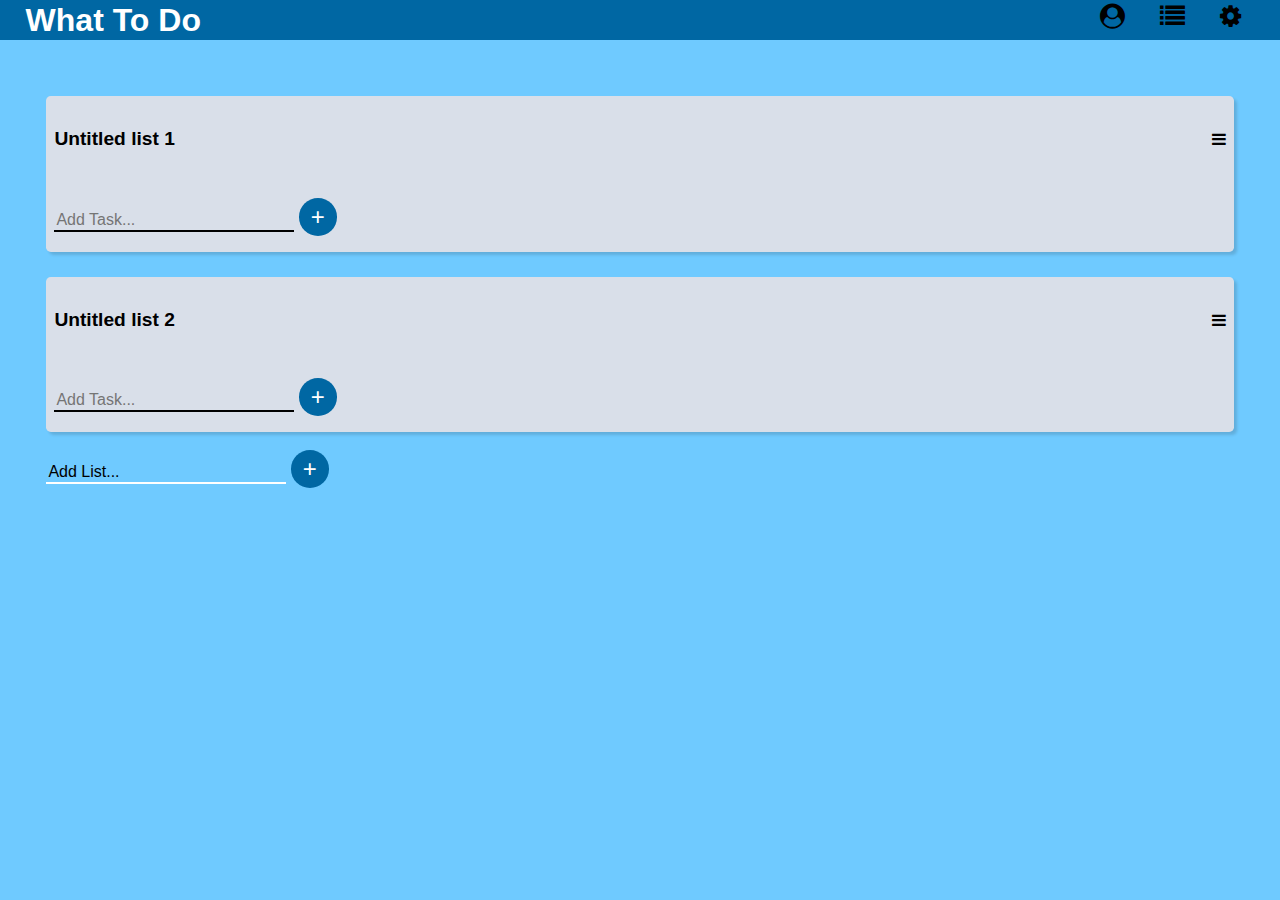
==== Whattodo/index.html @ 62a00636 "delete" ====
<!DOCTYPE html>
<html lang="en">
    <head>
        <meta charset="UTF-8">
        <meta http-equiv="X-UA-Compatible" content="IE=edge">
        <meta name="viewport" content="width=device-width, initial-scale=1.0">

        <link rel="apple-touch-icon" sizes="180x180" href="icons/apple-touch-icon.png">
        <link rel="icon" type="image/png" sizes="32x32" href="icons/favicon-32x32.png">
        <link rel="icon" type="image/png" sizes="16x16" href="icons/favicon-16x16.png">
        <link rel="manifest" href="icons/site.webmanifest">
        <link rel="mask-icon" href="icons/safari-pinned-tab.svg" color="#5bbad5">
        <link rel="shortcut icon" href="icons/favicon.ico">
        <meta name="apple-mobile-web-app-title" content="Kards">
        <meta name="application-name" content="Kards">
        <meta name="msapplication-TileColor" content="#2b5797">
        <meta name="msapplication-config" content="icons/browserconfig.xml">
        <meta name="theme-color" content="#ffffff">

        <link rel="stylesheet" href="css/main.css">
        <link rel="stylesheet" href="https://cdnjs.cloudflare.com/ajax/libs/font-awesome/4.7.0/css/font-awesome.min.css" integrity="sha512-SfTiTlX6kk+qitfevl/7LibUOeJWlt9rbyDn92a1DqWOw9vWG2MFoays0sgObmWazO5BQPiFucnnEAjpAB+/Sw==" crossorigin="anonymous" referrerpolicy="no-referrer" />
        <title>What To Do</title>
    </head>
    <body>
        <header>
            <div class="header-flex">
                <!-- <span id="sidebar-button" style="padding-left: 0.35rem" class="fa">&#9776;</span> -->
                <h1 id="title" class="text-align-center">What To Do</h1>
                <span style="font-size:25px;cursor:pointer;letter-spacing: 1ch;">
                    <i title="Delete this board." id="delete-button" class="fa fa-user-circle"></i>
                    <i title="Save all boards." id="save-button" class="fa fa-list"></i>
                    <i title="Settings" id="settings-button" class="fa fa-gear"></i>
                </span>
            </div>
        </header>
        

        <div id="sidebar" class="sidenav">
            <span id="sidebar-close">&times;</span>
            <p class="is-title">Lists</p>
            <ul id="boards-list">
                <!-- Boards will be listed here... -->
            </ul>

            <div class="flex-col">
                <input type="text" id="add-board-text" name="add-board" placeholder="Add List...">
                <button id="add-board-button">Add List</button>
            </div>
        </div>

        <div id="card-context-menu" class="context-menu">
            <!-- Right-click context menu on cards. -->
            <ul>
                <li id="card-context-menu-delete">Delete</li>
                <li id="card-context-menu-clear">Clear</li>
                <li id="card-context-menu-duplicate">Duplicate</li>
            </ul>
        </div>

        <div class="container" id="main-container">
            <div id="cards-container">
                <div id="e1" class="parent-card">
                    <span>
                        <h2 id="e1-h2" class="text-fix card-title">Untitled list 1</h2>
                        <i aria-hidden="true" class="fa fa-bars"></i>
                    </span>
                    <ul id="e1-ul"></ul>
                    <input id="e1-input" maxlength="256" type="text" name="add-todo-text" placeholder="Add Task...">
                    <button id="e1-button" class="plus-button">+</button>
                </div>
                <div id="e2" class="parent-card">
                    <span><h2 id="e2-h2" class="text-fix card-title">Untitled list 2</h2>
                        <i aria-hidden="true" class="fa fa-bars"></i>
                    </span>
                    <ul id="e2-ul"></ul>
                    <input id="e2-input" maxlength="256" type="text" name="add-todo-text" placeholder="Add Task...">
                    <button id="e2-button" class="plus-button">+</button>
                </div>
                <div id="add-card">
                    <input maxlength="128" type="text" id="add-card-text" name="add-card" placeholder="Add List..." autofocus="">
                    <button id="add-card-button" class="plus-button">+</button>
                </div>

            </div>
        </div>

        <div id="alert-container">
            <div id="alerts">
                <!-- alerts go here -->
            </div>
        </div>

        <div id="confirm-dialog" class="modal">
            <div class="dialog-content">
                <span id="confirm-dialog-close" class="confirm-dialog-close">&times;</span>
                <div id="confirm-dialog-text" class="confirm-dialog-text"></div>
                <div class="confirm-dialog-actions">
                    <button id="confirm-dialog-cancel" class="confirm-dialog-cancel"> Cancel </button>
                    <button id="confirm-dialog-confirm" class="confirm-dialog-confirm"> Confirm </button>
                </div>
            </div>
        </div>

        <!-- <script src="js/main.js"></script> -->
    </body>
</html>
---- Whattodo/css/main.css ----
:root {
    --primary-color-light: #aaddfb;
    --primary-color: #6fcaff;
    --primary-color-dark: hsl(202, 100%, 32%);
    --secondary-color: white;
}

::-webkit-scrollbar {
    width: 10px;
    height: 10px;
    background: var(--primary-color-dark);
    border-radius: 10px;
}

::-webkit-scrollbar-track {
    border-radius: 10px;
}

::-webkit-scrollbar-thumb {
    background: var(--primary-color-light);
    border-radius: 10px;
}

* {
    box-sizing: border-box;
}

html {
    height: 100%;
}

body {
    background-color: var(--primary-color);
    font-family: Roboto, -apple-system, BlinkMacSystemFont, 'Segoe UI', Roboto, Oxygen, Ubuntu, Cantarell, 'Open Sans', 'Helvetica Neue', sans-serif;
    height: 100%;
    margin: 0;
    overflow-y:auto; /* Hide vertical scrollbar */
}

.sidenav {
    height: 100%;
    width: 0;
    position: fixed;
    z-index: 1;
    top: 0;
    left: 0;
    background-color: #233138;
    overflow-x: hidden;
    transition: width 0.5s;
    padding-top: 4rem;
}

.sidenav p.is-title {
    font-size: 1.5rem;
    color: #818181;
    display: block;
    transition: 0.3s;
    text-align: center;
}

.sidenav p:hover {
    color: white;
}

.sidenav > ul {
    list-style: none;
    padding-left: 0;
}

.sidenav > ul > li {
    font-size: 1rem;
    color: black;
    background-color: #f3f3f3;
    padding: 0.5rem;
    margin-inline: 1em;
    margin-bottom: 1rem;
    border-radius: 0.5rem;
    box-shadow: 3px 3px var(--primary-color-light);
}

.sidenav > ul > li.is-active {
    box-shadow: 3px 3px yellow;
}

.sidenav > ul > li.is-active:hover {
    box-shadow: 3px 3px orange;
}

.sidenav > ul > li:hover {
    color: var(--primary-color-dark);
    cursor: pointer;
    box-shadow: 3px 3px var(--primary-color-dark);
}
  
.sidenav #sidebar-close {
    color: gray;
    cursor: pointer;
    position: absolute;
    top: 0;
    right: 25px;
    font-size: 2.25rem;
    margin-left: 50px;
}

.container {
    width: min(99%, 90.5rem);
    margin-inline: auto;
    overflow-x: auto;
    min-height: 85%;
}

#cards-container {
    flex-wrap:nowrap;
    flex-direction: row;
    align-items: flex-start;
    gap: 0.85rem;
    margin: 2.5rem 2.5rem 2.5rem 2.5rem;
}

.parent-card {
    flex-shrink: 0;
    padding: 1rem 0.5rem;
    background-color: #d9dfe9;
    border-radius: 0.3rem;
    width: 100%;
    box-shadow: 3px 3px 3px rgba(17, 17, 17, 0.150);
    margin-top: 25px;
}

.card-title {
    font-size: 1.2rem;
}

.item-title {
    font-size: 1rem;
}

.parent-card > ul {
    max-height: 20rem;
    overflow-y: auto;
    padding-left: 0;
    list-style: none;
}

.parent-card > span {
    display: flex;
    gap: 1rem;
    justify-content: space-between;
    align-items: center;
}

.parent-card > ul > li {
    display: flex;
    align-items: center;
    justify-content: space-between;
    gap: 1.5rem;
    background-color: #f3f3f3;
    padding: 0.5rem;
    margin-right: 0.5em;
    margin-bottom: 0.7rem;
    border-radius: 0.5rem;
    box-shadow: 0px 2px rgba(107, 107, 107, 0.63);
}

.parent-card > ul > li > span {
    letter-spacing: 0.7rem;
}

.fa {
    display: block;
    left: 50%;
}

.fa:hover, #sidebar-button:hover {
    cursor: pointer;
    color: var(--primary-color-light);
}

.parent-card > ul > li > p {
    margin: 0;
}

.text-align-center {
    text-align: center;
}

.text-fix {
	word-break: break-all;
    text-overflow: ellipsis;
    margin: 15.936px 0px;
}

.unselectable {
    user-select: none;
}

#title {
    background-color: var(--primary-color-dark);
    color: white;
    margin: 0;
    font-weight: 600;
}

input[type="text"] {
    border: none;
    border-bottom: 2px solid black;
    font-size: 1em;
    width: 15rem;
    background-color: transparent;
}

input[type="text"]:focus {
    border: none;
    border-bottom: 2px solid var(--primary-color);
    outline: none;
}

#add-card > input[type="text"]::placeholder {
    color: black;
}

#add-card > input[type="text"]:focus {
    border: none;
    border-bottom: 2px solid var(--secondary-color);
    outline: none;
    margin-top: 30px;
}

#add-board-button {
    border: none;
    font-size: 1rem;
    border-radius: 1rem;
    background-color: var(--primary-color);
    color: black;
    padding: 0.5em 1em;
    box-shadow: 0px 2px var(--primary-color-light);
    margin-bottom: 2rem;
}

#add-board-button:hover {
    cursor: pointer;
    color: white;
    box-shadow: 0px 2px white;
}

#add-board-text {
    width:100%;
    color:white;
}

.plus-button {
    border: none;
    font-size: 1.5em;
    border-radius: 100%;
    background-color: var(--primary-color-dark);
    color: white;
    padding: 0.2em 0.5em;
    cursor: pointer;
    transition: 0.3s;
}

.plus-button:hover {
    background-color: var(--primary-color-light);
}

header {
    background-color: var(--primary-color-dark);
}

.header-flex {
    margin-inline: 2%;
    display: flex;
    justify-content: space-between;
    flex-direction: row;
    padding-block: 0.1rem;
    margin-bottom: 1rem;
}

.flex-col {
    display: flex;
    align-items: center;
    flex-direction: column;
    gap: 0.5rem;
}

/* Context Menu */

.context-menu {
    background: #ebebeb;
    border-radius: 0.2rem;
    box-shadow: 1px 1px 5px rgba(17, 17, 17, 0.200);

    position: fixed;
    z-index: 15;
    width: 150px;
    display: none;

    transform: scale(0);
    transform-origin: top left;
}

.context-menu.visible {
    display: block;
    transform: scale(1);
    transition: transform 200ms ease-in-out;
}

.context-menu ul li {
    cursor: pointer;
    padding-inline: 0.5rem;
    padding-block: 0.2rem;
}

.context-menu ul li:hover {
    background:#d9d9d9;
}

.context-menu ul {
    list-style-type: none;
    padding: 0;
}

#alert-container {
    position: relative;
}

#alerts {
    position: absolute;
    bottom: 20px;
    right:40px;
    display: flex;
    flex-direction: column;
    align-items: center;
    justify-content: flex-end;
    gap: 1rem;
}

.alert {
    background-color: white;
    color: black;
    padding-block: 0.2rem;
    padding-inline: 2rem;
    border-left: 5px solid red;
    border-radius: 0.5rem;
    box-shadow: 2px 2px 5px rgba(107, 107, 107, 0.63);
}

.animate-hidden {
    visibility: hidden;
    opacity: 0;
    transition: visibility 0s 0.35s, opacity 0.35s linear;
}

/* Modal */
.modal {
    display: none;
    position: fixed;
    z-index: 1;
    padding-top: 20%;
    left: 0;
    top: 0;
    width: 100%;
    height: 100%;
    overflow: auto;
    background-color: rgb(0,0,0);
    background-color: rgba(0,0,0,0.4);
}

/* Modal Content */
.dialog-content {
    background-color: #fefefe;
    margin: auto;
    padding: 20px;
    border: 1px solid #888;
    width: 30%;
}

/* The Close Button */
.confirm-dialog-close {
    color: #aaaaaa;
    float: right;
    font-size: 28px;
    font-weight: bold;
}

.confirm-dialog-text {
    margin-top: 1rem;
}

.confirm-dialog-close:hover,
.confirm-dialog-close:focus {
    color: #000;
    text-decoration: none;
    cursor: pointer;
}

.confirm-dialog-actions {
    margin-top: 2rem;
    display: flex;
    width: 100%;
    justify-content: flex-end;
}

.confirm-dialog-cancel {
    border: none;
    background-color: inherit;
    padding: 7px 14px;
    cursor: pointer;
    display: inline-block;
    color: indianred;
}

.confirm-dialog-confirm {
    border: 2px solid var(--primary-color-dark);
    background-color: white;
    padding: 7px 14px;
    cursor: pointer;
    color: var(--primary-color-dark);
}
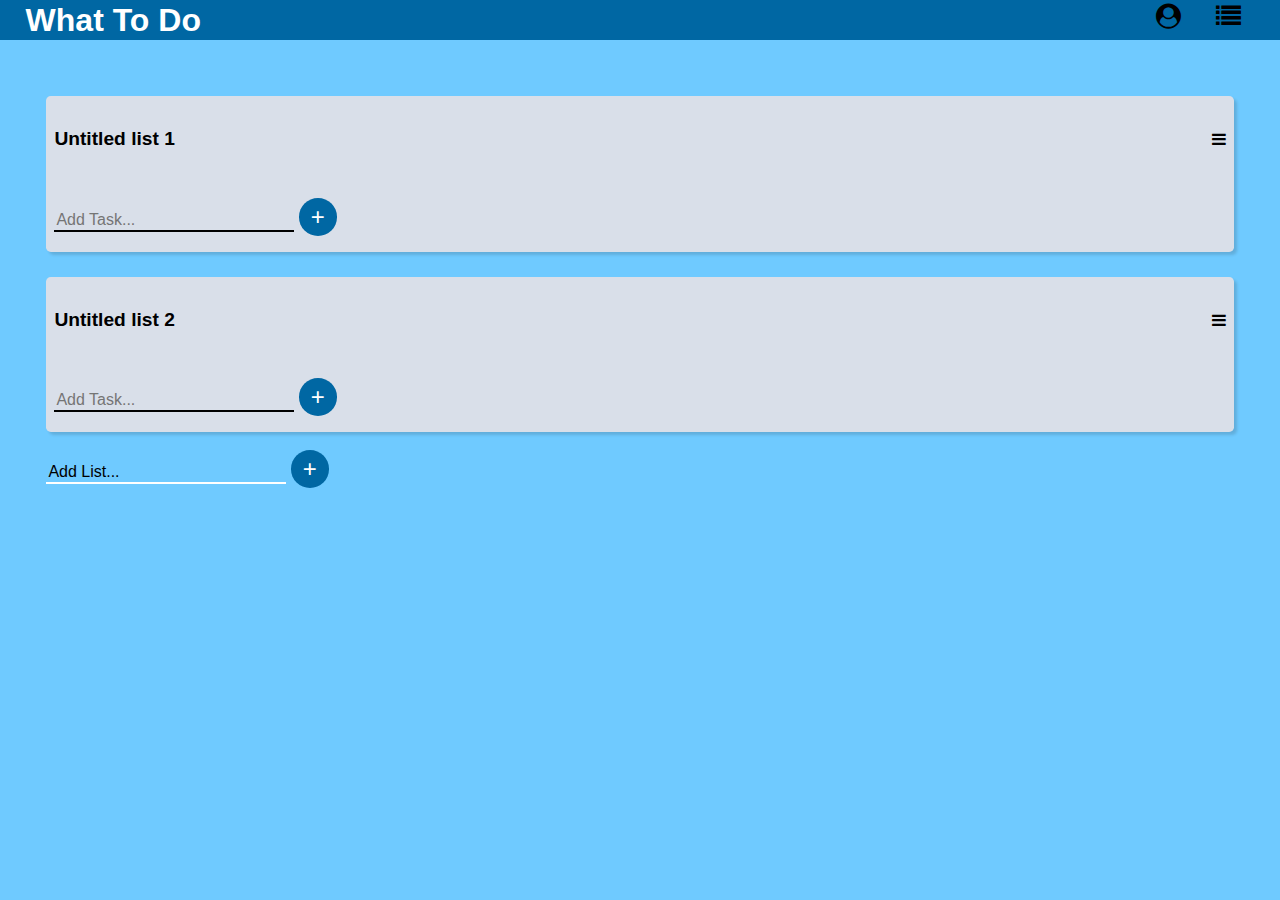
==== commit e7a25ac8: "commit" ====
--- a/Whattodo/index.html
+++ b/Whattodo/index.html
@@ -29,7 +29,7 @@
                 <span style="font-size:25px;cursor:pointer;letter-spacing: 1ch;">
                     <i title="Delete this board." id="delete-button" class="fa fa-user-circle"></i>
                     <i title="Save all boards." id="save-button" class="fa fa-list"></i>
-                    <i title="Settings" id="settings-button" class="fa fa-gear"></i>
+
                 </span>
             </div>
         </header>
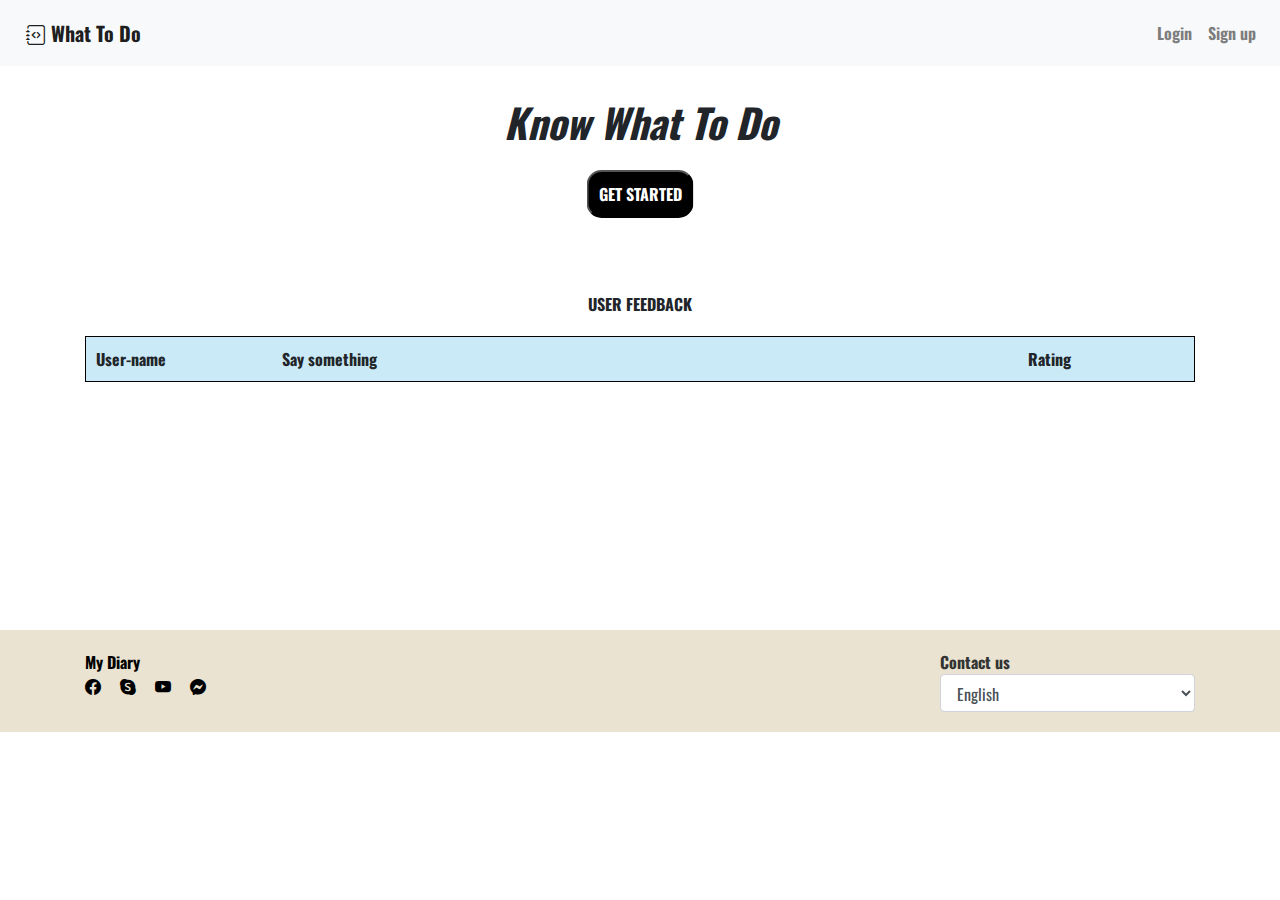
==== commit be252d7f: "commit on main" ====
--- a/Whattodo/index.html
+++ b/Whattodo/index.html
@@ -1,106 +1,194 @@
-<!DOCTYPE html>
+<!doctype html>
 <html lang="en">
-    <head>
-        <meta charset="UTF-8">
-        <meta http-equiv="X-UA-Compatible" content="IE=edge">
-        <meta name="viewport" content="width=device-width, initial-scale=1.0">
+<head>
+    <meta charset="UTF-8">
+    <meta name="viewport"
+          content="width=device-width, user-scalable=no, initial-scale=1.0, maximum-scale=1.0, minimum-scale=1.0">
+    <meta http-equiv="X-UA-Compatible" content="ie=edge">
+    <title>Home Page</title>
 
-        <link rel="apple-touch-icon" sizes="180x180" href="icons/apple-touch-icon.png">
-        <link rel="icon" type="image/png" sizes="32x32" href="icons/favicon-32x32.png">
-        <link rel="icon" type="image/png" sizes="16x16" href="icons/favicon-16x16.png">
-        <link rel="manifest" href="icons/site.webmanifest">
-        <link rel="mask-icon" href="icons/safari-pinned-tab.svg" color="#5bbad5">
-        <link rel="shortcut icon" href="icons/favicon.ico">
-        <meta name="apple-mobile-web-app-title" content="Kards">
-        <meta name="application-name" content="Kards">
-        <meta name="msapplication-TileColor" content="#2b5797">
-        <meta name="msapplication-config" content="icons/browserconfig.xml">
-        <meta name="theme-color" content="#ffffff">
+    <!--BOOSTRAP-->
+    <link rel="stylesheet" href="https://maxcdn.bootstrapcdn.com/bootstrap/4.5.2/css/bootstrap.min.css">
+    <script src="https://ajax.googleapis.com/ajax/libs/jquery/3.5.1/jquery.min.js"></script>
+    <script src="https://cdnjs.cloudflare.com/ajax/libs/popper.js/1.16.0/umd/popper.min.js"></script>
+    <script src="https://maxcdn.bootstrapcdn.com/bootstrap/4.5.2/js/bootstrap.min.js"></script>
+    <link rel="stylesheet" href="https://cdn.jsdelivr.net/npm/bootstrap-icons@1.7.0/font/bootstrap-icons.css">
+    <!--FONT FAMILY-->
+    <link rel="preconnect" href="https://fonts.googleapis.com">
+    <link rel="preconnect" href="https://fonts.gstatic.com" crossorigin>
+    <link href="https://fonts.googleapis.com/css2?family=Oswald:ital,wght@0,300;0,400;0,700;1,300;1,700&display=swap"
+          rel="stylesheet">
 
-        <link rel="stylesheet" href="css/main.css">
-        <link rel="stylesheet" href="https://cdnjs.cloudflare.com/ajax/libs/font-awesome/4.7.0/css/font-awesome.min.css" integrity="sha512-SfTiTlX6kk+qitfevl/7LibUOeJWlt9rbyDn92a1DqWOw9vWG2MFoays0sgObmWazO5BQPiFucnnEAjpAB+/Sw==" crossorigin="anonymous" referrerpolicy="no-referrer" />
-        <title>What To Do</title>
-    </head>
-    <body>
-        <header>
-            <div class="header-flex">
-                <!-- <span id="sidebar-button" style="padding-left: 0.35rem" class="fa">&#9776;</span> -->
-                <h1 id="title" class="text-align-center">What To Do</h1>
-                <span style="font-size:25px;cursor:pointer;letter-spacing: 1ch;">
-                    <i title="Delete this board." id="delete-button" class="fa fa-user-circle"></i>
-                    <i title="Save all boards." id="save-button" class="fa fa-list"></i>
+    <style>
+        * {
+            box-sizing: border-box;
+            font-family: 'Oswald', sans-serif;
+            font-weight: bolder;
+        }
 
-                </span>
+        main {
+            width: 90%;
+            margin: 2rem auto;
+            min-height: 500px;
+        }
+
+        a:link,
+        a:visited {
+            color: #333;
+        }
+
+        nav a:link,
+        nav a:visited {
+            /*background-color: rgba(207, 232, 220, 0.2);*/
+            /*border: 2px solid rgb(79, 185, 227);*/
+            text-decoration: none;
+            display: block;
+            padding: 10px;
+            color: #333;
+            font-weight: bold;
+        }
+
+        nav a:hover {
+            background-color: rgba(207, 232, 220, 0.7);
+        }
+
+        article {
+            margin-bottom: 1em;
+        }
+
+        @media screen and (min-width: 700px) {
+
+            nav {
+
+            }
+
+            nav ul {
+                display: flex;
+                flex: 1;
+                justify-content: flex-end;
+            }
+
+            nav li {
+            }
+        }
+
+        .main-content img {
+            width: 100%;
+        }
+
+        .main-content h1 {
+            text-align: center;
+            font-style: italic;
+            font-weight: bold
+        }
+
+        .main-content button {
+            margin: 40px 0 20px;
+            position: relative;
+            top: 50%;
+            left: 50%;
+            transform: translate(-50%, -50%);
+            background-color: black;
+            color: white;
+            padding: 10px;
+            border-radius: 15px;
+        }
+
+        .feedback {
+            margin-top: 20px;
+            background-color: rgba(79, 185, 227, 0.3);
+            border: 1px solid black;
+            padding: 10px;
+        }
+
+        .feedback .col-sm-2, .col-sm-8 {
+            font-style: normal;
+        }
+
+        footer {
+            background-color: #eae3d1;
+            color: black;
+            font-size: 1em;
+            font-style: normal;
+            padding: 20px;
+        }
+
+        footer i {
+            margin-right: 15px;
+        }
+    </style>
+</head>
+<body>
+<div class="wrapper">
+    <header>
+        <nav class="navbar navbar-expand-lg navbar-light bg-light">
+            <a class="navbar-brand" href="#">
+                <i class="bi bi-journal-code"></i>
+                <span id="name-web">What To Do</span>
+            </a>
+            <button class="navbar-toggler" type="button" data-toggle="collapse" data-target="#navbarNav"
+                    aria-controls="navbarNav" aria-expanded="false" aria-label="Toggle navigation">
+                <span class="navbar-toggler-icon"></span>
+            </button>
+            <div class="collapse navbar-collapse" id="navbarNav">
+
+                <ul class="navbar-nav">
+                    <li class="nav-item">
+                        <a class="nav-link" href="login.html">Login</span></a>
+                    </li>
+                    <li class="nav-item">
+                        <a class="nav-link" href="register.html">Sign up</a>
+                    </li>
+                </ul>
             </div>
-        </header>
-        
+        </nav>
+    </header>
+    <main>
+        <div class="container">
+            <div class="main-content">
+                <h1>Know What To Do</h1>
+                <a href="login.html">
+                    <button>GET STARTED</button>
+                </a>
 
-        <div id="sidebar" class="sidenav">
-            <span id="sidebar-close">&times;</span>
-            <p class="is-title">Lists</p>
-            <ul id="boards-list">
-                <!-- Boards will be listed here... -->
-            </ul>
+                <!-- <div><img src="assets/img/i.png" alt="main template"></div> -->
+            </div>
 
-            <div class="flex-col">
-                <input type="text" id="add-board-text" name="add-board" placeholder="Add List...">
-                <button id="add-board-button">Add List</button>
-            </div>
-        </div>
+            <div style="text-align: center; text-transform: uppercase; padding-top: 30px">User feedback</div>
 
-        <div id="card-context-menu" class="context-menu">
-            <!-- Right-click context menu on cards. -->
-            <ul>
-                <li id="card-context-menu-delete">Delete</li>
-                <li id="card-context-menu-clear">Clear</li>
-                <li id="card-context-menu-duplicate">Duplicate</li>
-            </ul>
-        </div>
-
-        <div class="container" id="main-container">
-            <div id="cards-container">
-                <div id="e1" class="parent-card">
-                    <span>
-                        <h2 id="e1-h2" class="text-fix card-title">Untitled list 1</h2>
-                        <i aria-hidden="true" class="fa fa-bars"></i>
-                    </span>
-                    <ul id="e1-ul"></ul>
-                    <input id="e1-input" maxlength="256" type="text" name="add-todo-text" placeholder="Add Task...">
-                    <button id="e1-button" class="plus-button">+</button>
-                </div>
-                <div id="e2" class="parent-card">
-                    <span><h2 id="e2-h2" class="text-fix card-title">Untitled list 2</h2>
-                        <i aria-hidden="true" class="fa fa-bars"></i>
-                    </span>
-                    <ul id="e2-ul"></ul>
-                    <input id="e2-input" maxlength="256" type="text" name="add-todo-text" placeholder="Add Task...">
-                    <button id="e2-button" class="plus-button">+</button>
-                </div>
-                <div id="add-card">
-                    <input maxlength="128" type="text" id="add-card-text" name="add-card" placeholder="Add List..." autofocus="">
-                    <button id="add-card-button" class="plus-button">+</button>
-                </div>
-
-            </div>
-        </div>
-
-        <div id="alert-container">
-            <div id="alerts">
-                <!-- alerts go here -->
-            </div>
-        </div>
-
-        <div id="confirm-dialog" class="modal">
-            <div class="dialog-content">
-                <span id="confirm-dialog-close" class="confirm-dialog-close">&times;</span>
-                <div id="confirm-dialog-text" class="confirm-dialog-text"></div>
-                <div class="confirm-dialog-actions">
-                    <button id="confirm-dialog-cancel" class="confirm-dialog-cancel"> Cancel </button>
-                    <button id="confirm-dialog-confirm" class="confirm-dialog-confirm"> Confirm </button>
+            <div class="feedback">
+                <div class="row">
+                    <div class="col-sm-2">User-name</div>
+                    <div class="col-sm-8">Say something</div>
+                    <div class="col-sm-2">Rating</div>
                 </div>
             </div>
         </div>
+    </main>
 
-        <!-- <script src="js/main.js"></script> -->
-    </body>
+    <footer>
+        <div class="container">
+            <div class="row">
+                <div class="col-sm-9">
+                    <img src="" alt="">My Diary
+                    <div>
+                        <i class="bi bi-facebook"></i>
+                        <i class="bi bi-skype"></i>
+                        <i class="bi bi-youtube"></i>
+                        <i class="bi bi-messenger"></i>
+                    </div>
+                </div>
+                <div class="col-sm-3">
+                    <a href="#">Contact us</a>
+                    <select id="inputState" class="form-control">
+                        <option selected>English</option>
+                        <option>Vietnamese</option>
+                    </select>
+                </div>
+            </div>
+        </div>
+    </footer>
+</div>
+</body>
+
 </html>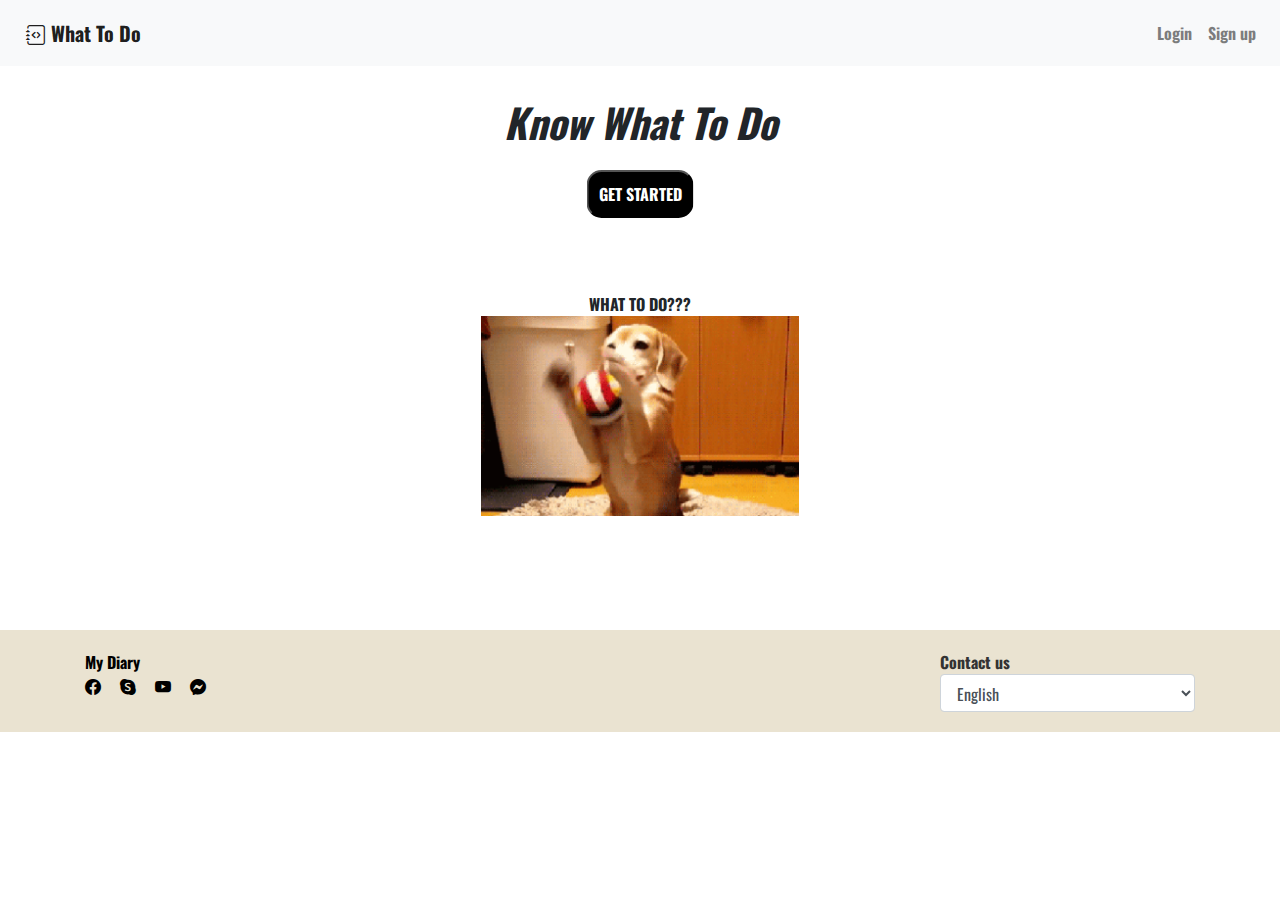
==== commit f7e87d39: "commit on main" ====
--- a/Whattodo/index.html
+++ b/Whattodo/index.html
@@ -154,15 +154,16 @@
                 <!-- <div><img src="assets/img/i.png" alt="main template"></div> -->
             </div>
 
-            <div style="text-align: center; text-transform: uppercase; padding-top: 30px">User feedback</div>
+            <div style="text-align: center; text-transform: uppercase; padding-top: 30px">What To Do???</div>
 
-            <div class="feedback">
-                <div class="row">
-                    <div class="col-sm-2">User-name</div>
-                    <div class="col-sm-8">Say something</div>
-                    <div class="col-sm-2">Rating</div>
-                </div>
+            <div class="img-contain">
+                <img src="./img/doggo.gif" alt="cute" style="height: 200px;
+                    width: auto;
+                    display: block;
+                    margin: auto;">
             </div>
+
+            
         </div>
     </main>
 
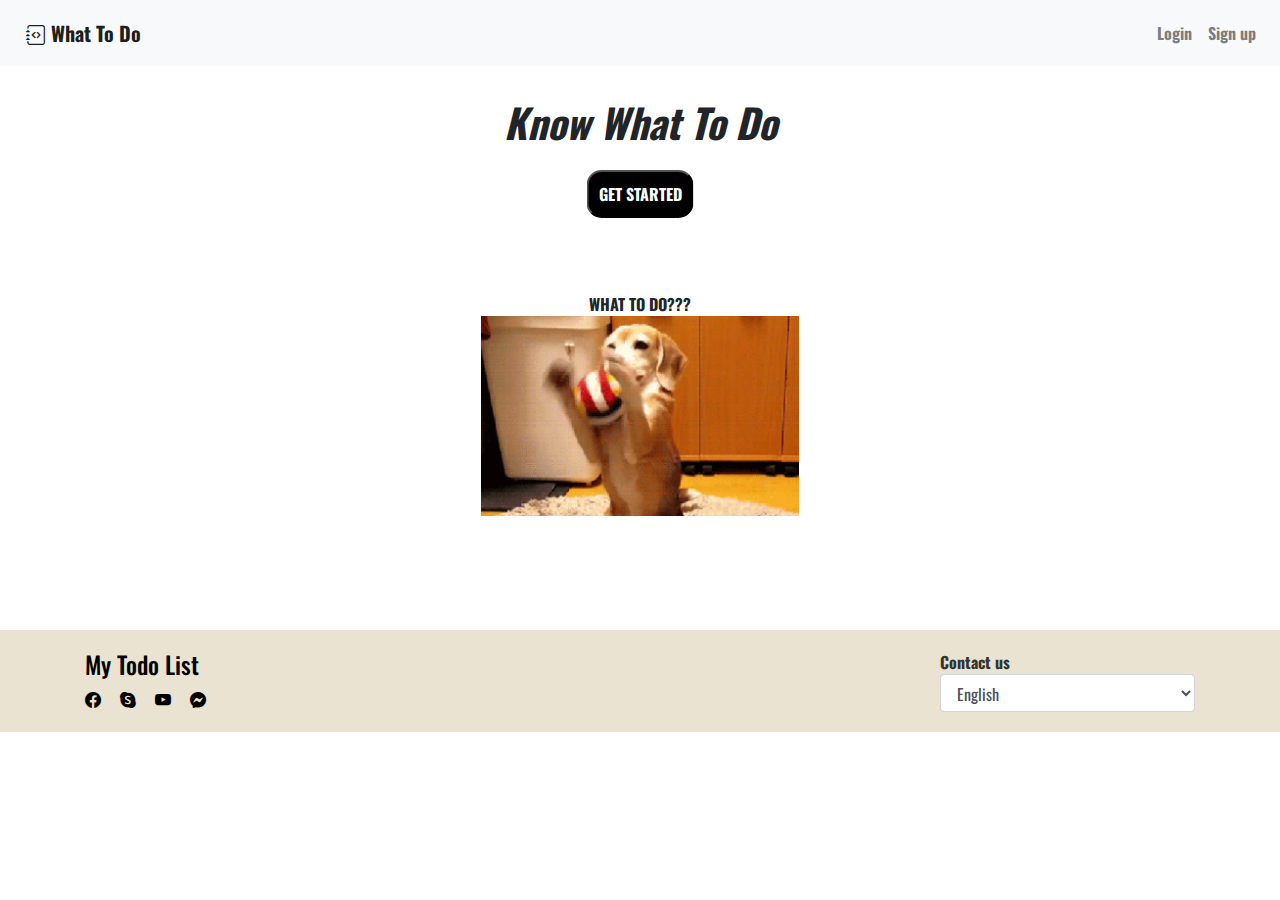
==== commit ffc30d8e: "commit" ====
--- a/Whattodo/index.html
+++ b/Whattodo/index.html
@@ -4,6 +4,7 @@
     <meta charset="UTF-8">
     <meta name="viewport"
           content="width=device-width, user-scalable=no, initial-scale=1.0, maximum-scale=1.0, minimum-scale=1.0">
+    <meta http-equiv="Content-Security-Policy" content="upgrade-insecure-requests">
     <meta http-equiv="X-UA-Compatible" content="ie=edge">
     <title>Home Page</title>
 
@@ -171,7 +172,7 @@
         <div class="container">
             <div class="row">
                 <div class="col-sm-9">
-                    <img src="" alt="">My Diary
+                    <h4>My Todo List</h4>
                     <div>
                         <i class="bi bi-facebook"></i>
                         <i class="bi bi-skype"></i>
